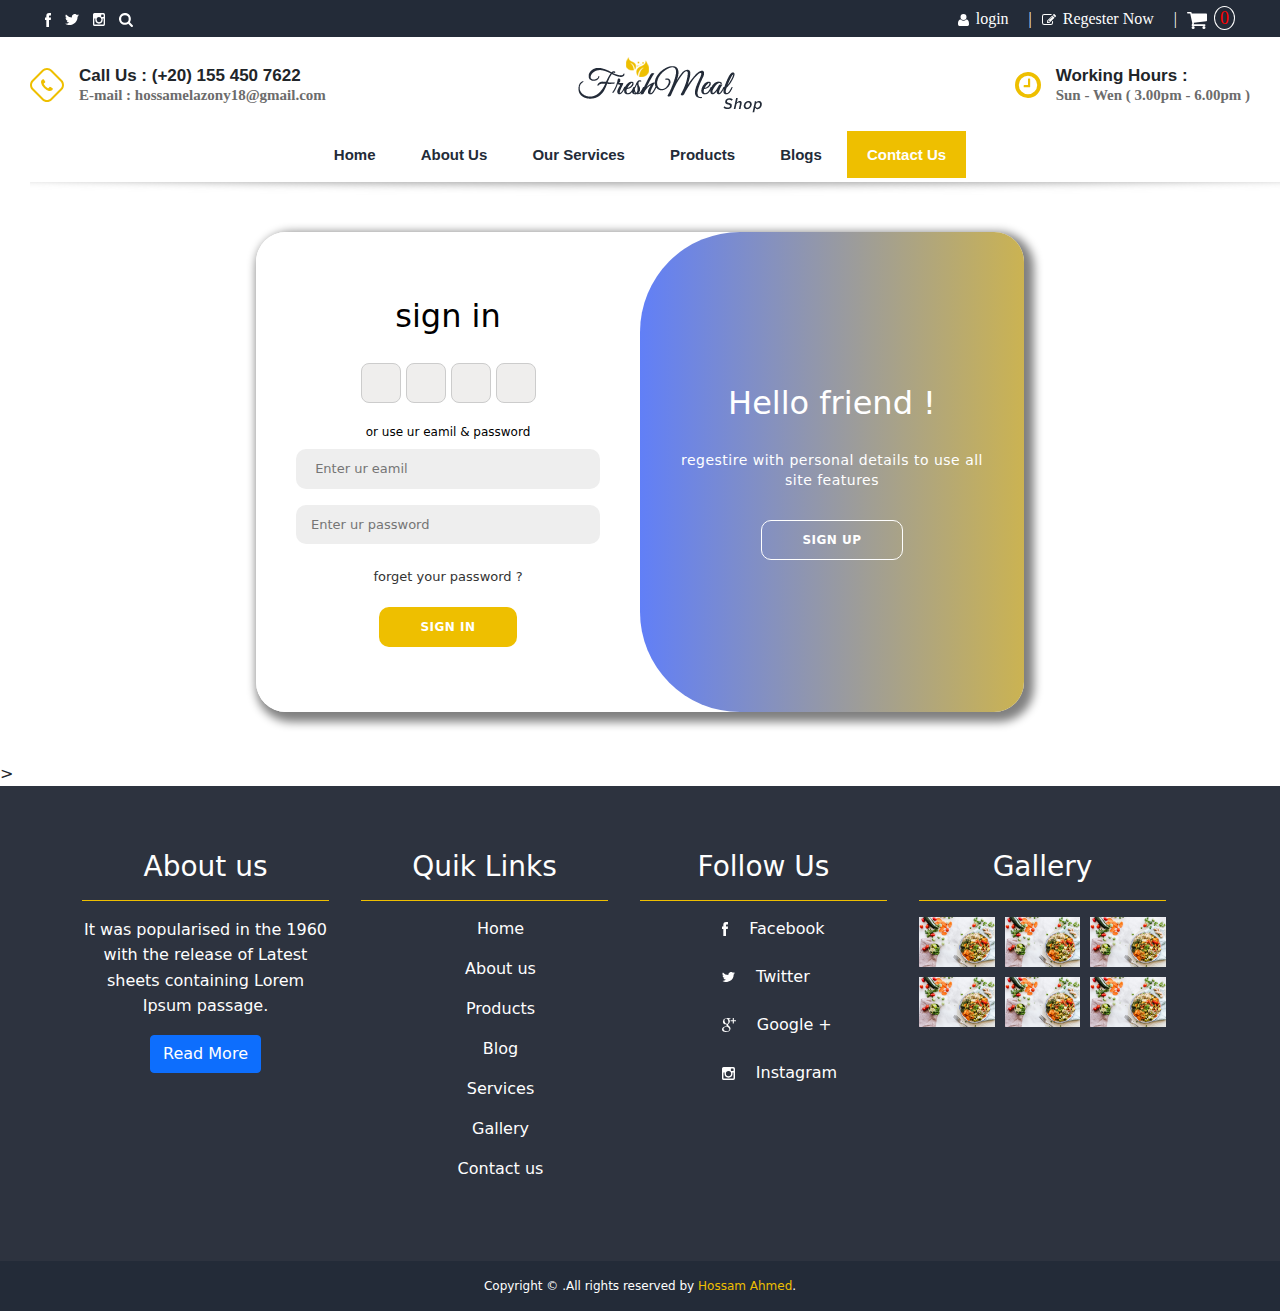
==== contact.html @ de55fddd "first commit" ====
<!DOCTYPE html>
<html lang="en">
<head>
    <meta charset="UTF-8">
    <meta name="viewport" content="width=device-width, initial-scale=1.0">
    <link rel="stylesheet" href="style.css">
    <link rel="stylesheet" href="bootstrap-5.0.2-dist/css/bootstrap.min.css">
    <link rel="stylesheet" href="fontawesome-free-6.4.0-web/css/all.min.css">
    <link rel="stylesheet" href="WOW/css/libs/animate.css">
    <link rel="icon" href="images/7.jpg">
    <title>Food Store</title>
</head>
<body>
    <!-- <div class="loader"></div> -->


<!-- ---//start navbar//---- -->
<nav class="">
    <div class="top_bar">
        <div class="countainer">
            <div class="icons">
                <a href="#" ><img src="icons/facebook.svg" alt=""></a>
                <a href="#" ><img src="icons/twitter.svg" alt=""></a>
                <a href="#" ><img src="icons/instagram.svg" alt=""></a>
                <a href="#" ><img src="icons/search.svg" alt=""></a>
            </div>
            <div class="auth">
                <div>
                    <img src="icons/user-icon.svg" alt="">
                    <a href="contact.html">login</a>
                </div>
                <span class="divider">|</span>
                <div>
                    <img src="icons/edit.svg" alt="">
                    <a href="contact.html">Regester Now</a>
                </div>
                <span class="divider">|</span>
                <div>
                    <img src="icons/cart.svg" class="fa-cart-shopping" style="width: 20px;" alt="">
                    <span class="coount" style="font-size: 18px;" href="#">0</span>
                </div>
            </div>
            <div class="togel_div">
                <i class="fa-solid fa-bars togller"></i>
            </div>
        </div>
    </div>
    
    <div class="down_bar ">

        <div class="top">
            <div class="countainer">
                <div class="contact">
                    <img src="icons/phone-2.svg" alt="">
                    <div>
                        <h5>Call Us : (+20) 155 450 7622</h5>
                        <h6>E-mail : hossamelazony18@gmail.com</h6>
                    </div>
                </div>
                <div class="branding">
                    <img src="icons/logo.svg" alt="">
                </div>
                <div class="time">
                    <img src="icons/clock.svg" alt="">
                    <div>
                        <h5>Working Hours :</h5>
                        <h6>Sun - Wen ( 3.00pm - 6.00pm ) </h6>
                    </div>
                </div>
            </div>
        </div>

        <div class="down magic_shaow">
            <div class="countainerrr">
                <div class="links">
                    <a href="index.html" class="">Home</a>
                    <a href="#about"class="" >About Us</a>
                    <a href="#services"class="" >Our Services</a>
                    <a href="products.html"class="" >Products</a>
                    <a href="#blogs"class="" >Blogs</a>
                    <a href="#contact_us"class="active" >Contact Us</a>
                </div>
            </div>
        </div>
    </div>


</nav>
<!-- ---//end navbar//---- -->
    


<!-- ---//end login//---- -->
<div class="container foorm">
    <div class="co_form">

        <div class="form_countainer sign_up">
            <form >
                <h2>creat account</h2>
                <div class="social_icons">
                    <a href="#"><i class="fa-brands fa-google-plus-g"></i></a>
                    <a href="#"><i class="fa-brands fa-facebook-f"></i></a>
                    <a href="#"><i class="fa-brands fa-github"></i></a>
                    <a href="#"><i class="fa-brands fa-linkedin-in"></i></a>
                </div>
                <span> or use ur eamil fo regestiration</span>
                <input type="text" placeholder="Enter ur name">
                <input type="email" placeholder=" Enter ur eamil">
                <input type="password" placeholder="Enter ur password">
                <button type="submit " class="oneee"> sign up</button>
            </form>
        </div>
    
        <div class="form_countainer sign_in">
            <form >
                <h2>sign in</h2>
                <div class="social_icons">
                    <a href="#"><i class="fa-brands fa-google-plus-g"></i></a>
                    <a href="#"><i class="fa-brands fa-facebook-f"></i></a>
                    <a href="#"><i class="fa-brands fa-github"></i></a>
                    <a href="#"><i class="fa-brands fa-linkedin-in"></i></a>
                </div>
                <span> or use ur eamil & password</span>
                <input type="email" placeholder=" Enter ur eamil">
                <input type="password" placeholder="Enter ur password">
                <a href="#">forget your password ?</a>
                <button type="submit " class="twooo"> sign in</button>
            </form>
        </div>
    
        <div class="toggel_countainer">
            <div class="toggel">
                <div class="toggel_panal left">
                    <h2>welcome back !</h2>
                    <p>Enter your personal details to use all site features</p>
                    <button class="hidden" id="login"> sigin in</button>
                </div>
                <div class="toggel_panal right">
                    <h2>Hello friend !</h2>
                    <p>regestire with personal details to use all site features</p>
                    <button class="hidden" id="regestire"> sign up</button>
                </div>
            </div>
        </div>
    
    </div>
</div>
>

<!-- ---//end login//---- -->
    
<!-- strat footer -->
<footer>
    <div class="container">
        <div class="box">
            <h3>About us</h3>
            <p>It was popularised in the 1960 with the release of Latest sheets containing Lorem Ipsum
                passage.</p>
            <button class="btn btn-primary">Read More</button>
        </div>
        <div class="box">
            <h3>Quik Links</h3>
            <ul>
                <li>
                    <a href="#">Home</a>
                </li>
                <li>
                    <a href="#">About us</a>
                </li>
                <li>
                    <a href="#">Products</a>
                </li>
                <li>
                    <a href="#">Blog</a>
                </li>
                <li>
                    <a href="#">Services</a>
                </li>
                <li>
                    <a href="#">Gallery</a>
                </li>
                <li>
                    <a href="#">Contact us</a>
                </li>

            </ul>
        </div>
        <div class="box">
            <h3>Follow Us</h3>
            <div>
                <ul>
                    <li>
                        <a href="https://www.facebook.com/codersgyan">
                            <img src="./icons/facebook.svg" alt="">
                            <span>Facebook</span>
                        </a>
                    </li>
                    <li>
                        <a href="https://twitter.com/CoderGyan">
                            <img src="./icons/twitter.svg" alt="">
                            <span>Twitter</span>
                        </a>
                    </li>
                    <li>
                        <a href="#">
                            <img src="./icons/google.svg" alt="">
                            <span>Google +</span>
                        </a>
                    </li>
                    <li>
                        <a href="https://www.instagram.com/codersgyan/">
                            <img src="./icons/instagram.svg" alt="">
                            <span>Instagram</span>
                        </a>
                    </li>
                </ul>
            </div>
        </div>
        <div class="box instagram-api">
            <h3>Gallery</h3>
            <div class="post-wrap">
                <div>
                    <img src="images/food-table.jpg" alt="">
                </div>
                <div>
                    <img src="images/food-table.jpg" alt="">
                </div>
                <div>
                    <img src="images/food-table.jpg" alt="">
                </div>
                <div>
                    <img src="images/food-table.jpg" alt="">
                </div>
                <div>
                    <img src="images/food-table.jpg" alt="">
                </div>
                <div>
                    <img src="images/food-table.jpg" alt="">
                </div>
            </div>
        </div>
    </div>
</footer>
<footer class="copyright">
    <div>
        Copyright © <span> </span> .All rights reserved by <a href="https://www.instagram.com/hosam_samoo1">Hossam Ahmed</a>.
    </div>
</footer>

<div class="to_top">
    <i class="fa-regular fa-circle-up"></i>
</div>

<!-- end footer -->





<!-- // start cart // -->
<div class="cart">
    <div class="jhjh">
        <i class="fa-regular fa-circle-xmark"></i>
        <h2> Cart Items</h2>
    </div>
    <div class="cart_product">
        ur cart is empty
    </div>
    <div class="last">
        <h5 >total</h5>
        <p>$0.00</p>
    </div>
</div>
<!-- // end cart // -->





<script src="main.js"></script>
<script src="bootstrap-5.0.2-dist/js/bootstrap.min.js"></script>
<script src="WOW/dist/wow.min.js"></script>
    <script>
        new WOW().init();

        // document.onreadystatechange= function(){
        // // setTimeout(() => {
        //     document.querySelector(".loader").style.display = "none"
        // // }, 5000);
        // }








    let co_form = document.querySelector(".co_form")
    let regestire = document.querySelector("#regestire")
    let login = document.querySelector("#login")

    regestire.onclick = function(){
        co_form.classList.add("active")
    }
    login.onclick = function(){
        co_form.classList.remove("active")
    }
    </script>
</body>
</html>
---- style.css ----
*{
    margin: 0;
    padding: 0;
    box-sizing: border-box;
}

:root{
    --primary: #EEBF00 ;
    --secondary: #232B38 ;
    --ternary: #6C6C6C ;
    --danger: #FE4545 ;
    --pure: #FEFEFE;
    --light: #F0F0F0 ;
    --heaven:#FFFFFF ;
    --footer: #2D333F;
}

.countainer{
    width: 100%;
    padding: 0 15px;
    margin: auto;
}

    @media (min-width:576px) {
        .top_products .countainer,
        .about .countainer{
            max-width: 540px;
        }
    }
    @media (min-width:768px) {
        .top_products .countainer,
        .about .countainer{
             max-width: 720px; 
        }
    }
    @media (min-width:992px) {
        .top_products .countainer,
        .about .countainer{
            max-width: 960px;
        }
    }
    @media (min-width:1200px) {
        .top_products .countainer,
        .about .countainer{
            max-width: 1150px;
        }
    }
body{
    overflow-x: hidden;
}
nav{
    margin-bottom: 0;
    position: sticky;
    top: 0;
    transition: 0.5s;
    z-index: 5000;
    border-radius: 0 0 20px 20px;
}
nav .top_bar{
    background-color: var(--secondary);
    color: var(--pure);
    font-family: "Raleway-semibolder";
    padding: 5px 30px;
    transition: 0.5s;

}
nav .top_bar .countainer{
    display: flex;
    align-items: center;
    justify-content: space-between;
}
nav .top_bar .countainer a,
nav .top_bar .countainer p{
    margin-right: 10px;
}
nav .top_bar .countainer .auth{
    display: flex;
    align-items: center;
    justify-content: space-between;
}
nav .top_bar .countainer .auth div:last-child img{
    cursor: pointer;
    transition: 0.5s;
}
nav .top_bar .countainer .auth div:last-child img:hover{
    color: var(--primary);
    transform: rotate(360deg);
}
nav .top_bar .auth .divider{
    padding: 0 10px;
}
nav .top_bar .auth div a{
    color: var(--pure);
    text-decoration: none;
    transition: 0.5s;
}
nav .top_bar .auth div span{
    text-decoration: none;
    transition: 0.5s;
    color: red;
    border: 1px solid white;
    padding: 1px 5px;
    border-radius: 50%;
}
/* nav .top_bar .auth div:hover, */
nav .top_bar .auth div{
    color: var(--pure);
    transition: 0.5s;
}
nav .top_bar .auth div:hover a,
nav .top_bar .auth div:hover span{
    color: var(--primary);
}
nav .top_bar .auth div:hover img{
    color: var(--primary);
}
nav .top_bar .auth div img{
    margin-right: 3px;
}
nav .down_bar{
    padding: 20px 0 0 0;
    transition: 0.5s;
    background-color: white;
    /* overflow-y: hidden; */
    /* background-color: var(--heaven); */
}
nav .down_bar .countainer{
    padding: 0 30px;
    display: flex;
    align-items: center;
    justify-content: space-between;
}
nav .down_bar .countainer .contact{
    display: flex;
    align-items: center;
    justify-content: center;
    gap: 15px;
}
nav .down_bar .countainer .contact h5,
nav .down_bar .countainer .time h5{
    font-family: 'Raleway', sans-serif;
    font-weight: bold;
    font-size: 17px;
    margin-bottom: 0;
}
nav .down_bar .countainer .contact h6,
nav .down_bar .countainer .time h6{
    font-family: 'Raleway';
    font-size: 15px;
    font-weight: 600;
    margin-bottom: 0;
    color: var(--ternary);
}
nav .down_bar .countainer .time{
    display: flex;
    align-items: center;
    justify-content: center;
    gap: 15px;
}
nav .down_bar .down{
    padding: 15px 30px;
    margin-top: 15px;
    transition: 0.5s;
}
nav .down_bar .down .countainerrr{
    display: flex;
    align-items: center;
    justify-content: center;
}
nav .down_bar .down .countainerrr .links a{
    text-decoration: none;
    color: var(--secondary);
    font-family: 'Raleway', sans-serif;
    font-size: 15px;
    font-weight: bold;
    padding: 15px 20px;
    transition: 0.5s ease;
    width: 100%;
}
nav .down_bar .down .countainerrr .links a.active,
nav .down_bar .down .countainerrr .links a:hover{
    background-color: var(--primary);
    color: var(--pure);
}
.magic_shaow{
    position: relative;
    background-color: var(--heaven);
    /* overflow-x: hidden; */
}
.magic_shaow::after{
    content: "";
    position: absolute;
    display: block;
    overflow: hidden;
    width: 100%;
    height: 70px;
    bottom: -22px;
    background-image: url(icons/shadow.svg);
    background-repeat: no-repeat;
    background-position: center;
    z-index: -1 ;
}
.magic_shaow-sm{
    position: relative;
    background-color: var(--heaven);
    /* overflow: hidden; */
}
.magic_shaow-sm::after{
    content: "";
    position: absolute;
    display: block;
    overflow: hidden;
    width: 100%;
    height: 70px;
    bottom: -25px;
    background-image: url(icons/shadow-sm.svg);
    background-repeat: no-repeat;
    background-position: center;
    z-index: -1 ;
}
.togel_div{
    display: none;
}
.togller{
    cursor: pointer;
    font-size: 25px;
    transition: 0.5s;
}
.togller.close{
    transform:rotate(90deg);
    -webkit-text-stroke: 0.5px  var(--primary);
    text-shadow: 1px 1px 15px rgb(232, 230, 230);
}

@media (max-width:992px){

}

@media (max-width:768px){
    .togel_div{
        display: block;
    }
    nav .down_bar .top .countainer .time{
        display: none;
    }
    nav .down_bar .down{
        height: 0; 
        opacity: 0;
        overflow: hidden;
        transform: translateY(100px);
        margin-top: 15px;
        transition: 0.5s;
    }
    nav .down_bar .down.toggell_links{
        height: 100%; 
        padding: 15px 30px;
        opacity: 1;
        overflow: visible;
        transform: translateY(0);
        transition: 0.5s;
        border-bottom: 3px dotted var(--primary);
    }
    nav .down_bar .down .countainerrr{
        display: block;
        text-align: center;
    }
    nav .down_bar .down .countainerrr .links{
        display: flex;
        flex-direction: column;
        align-items: center;
        justify-content: center;
    }
    nav .down_bar .down .countainerrr .links a{
        width: 100%;
        margin: auto;
    }
    .magic_shaow::after{
        background-image: none;
    }
}

@media (max-width : 490px) {
    nav .top_bar .icons{
        display: none;
    }
    nav .down_bar .top .countainer{
        flex-direction: column;
    }
    nav .down_bar .top .countainer .contact h5{
        font-size: 15px;
    }
    nav .down_bar .top .countainer .contact h6{
        font-size: 12px;
    }
    nav .down_bar .top .countainer .contact img{
        display: none;
    }
    nav .top_bar .auth .divider{
        padding: 0 5px;
    }
    @media (max-width : 410px) { 
    nav .top_bar{
        padding: 5px 15px;
    }
    @media (max-width : 360px) { 
    nav .top_bar{
        padding: 5px 2px;
    }
    }
    }
}

/* start header */
header{
    height: 380px;
    min-height: 380px;
    /* padding: 30px 0; */
    margin: 0;
    background-image: url(images/hero.png);
    background-repeat: no-repeat;
    background-position: 100% 100%; 
    background-size: cover;
    overflow: hidden; 
}
header .felxx{
    height: 100%;
    width: 100%;
    padding: 0 200px;
    display: flex;
    align-items: center;
    justify-content: space-around;
}
header .welcome {
    display: flex;
    align-items: center;
    justify-content: flex-start;
    gap: 10px;
}
header .welcome span{
    font-family: 'Raleway', sans-serif;
    font-weight: bold;
    font-style: italic;
    color: var(--secondary);
    
}
header h2{
    font-family: 'Raleway', sans-serif;
    font-weight: bolder;
    color: var(--secondary);
    font-size: 38px;
    margin-bottom: 5px;
    
}
header h2 span{
    color: var(--primary);
    
}
header p{
    font-family: 'Raleway', sans-serif;
    font-weight: 600;
    opacity: 0.5;
    line-height: 1.5;
    width: 62%;
    
}
header button{
    padding: 10px 13px;
    border-radius: 5px;
    border-color: transparent;
    outline: none;
    line-height: 0.8;
    font-size: 18px;
    cursor: pointer;
    transition: 0.5s;
}
header button.btn-primary{
    border-color: var(--primary) ;
    background-color: var(--primary);
    color: var(--heaven);
}
header button.btn-secondary{
    border-color: var(--secondary) ;
    background-color: var(--secondary);
    color: var(--heaven);
}
header button.btn-primary:hover{
    background-color: var(--heaven);
    color: var(--primary);
    border-color: var(--primary);
}
header button.btn-secondary:hover{
    background-color: var(--heaven);
    color: var(--secondary);
    border-color: var(--secondary);
}
header .header_image img{
    width: 300px;
}
header .header_image img{
    animation: top_and_down 2s linear infinite;
    
}
@keyframes top_and_down {
    50%{
        transform: translateY(-10px);
    }
    0%,100%{
        transform: translateY(0);

    }
}
/* end header */



@media (max-width:992px){

    header .felxx{
        padding: 0 15px ;
    }
}

@media (max-width:768px){
    header .felxx{
        padding: 0 15px ;
    }
    header .header_image img{
        width: 220px;
    }
    header h2{
        font-size: 35px;
        width: 100%;
    }

}

@media (max-width : 615px) {
    header .header_image img{
        width: 200px;
        animation: rightandleft 2s linear infinite;
    }
    @keyframes rightandleft {
        50%{
            transform: translateX(10px);
        }
        0%,100%{
            transform: translateX(0);

        }
    }

    header{
        
        padding: 50px 15px;
    }
    header .felxx{
        min-height: auto;
        width: auto;
        flex-direction: column;
        align-items: center;
        justify-content: center;
        gap: 30px;
    }
    header .flexx .welcome {
        font-size: 10px;
    }
    header h2{
        font-size: 25px;
        line-height: 0.9;
    }
    header p{
        font-size: 12px;
        line-height: 0.9;
    }
}



/* start section (top_products) */
section{
    padding: 65px 0;
}
section.top_products{
    background-color: var(--light);
    overflow-x: hidden;

}
section.top_products .slider{
    position: relative;
}



section h1{
    font-family: 'Raleway', sans-serif;
    font-weight: bold;
    text-align: center;
    position: relative;
    margin-bottom: 60px;
}
section h1::after{
    content: "";
    position: absolute;
    width: 100%;
    height: 30px;
    background-image: url(icons/hr.svg);
    background-repeat: no-repeat;
    background-position: center;
    right: 0;
    bottom: -40px;
}


section.top_products .food_card{
    background-color: var(--heaven);
    box-sizing: 5px;
    padding: 20px 0;
    box-shadow: rgba(0, 0, 0, 0.16) 0px 1px 4px;
    transition: 0.5s;
    border-radius: 5px;
    
}
section.top_products .food_card:hover{
    border-radius: 40px;
    box-shadow: orange 0px 0 20px, orange 0px 0 6px;
}
.product_image{
    display: flex;
    align-items: center;
    justify-content: center;

}
.product_image img{
    width: 80%;
    height: 200px;
    padding-bottom: 15px;
    object-fit: contain;
}
section.top_products .food_card hr{
    border: 1px solid var(--light);
    opacity: 0.8;
    margin: 15px auto;
}
section.top_products .food_card h2{
    font-family: 'Raleway', sans-serif;
    font-weight: bold;
    font-size: 23px;
    margin-bottom: 5px;
    text-align: center;
}
section.top_products .food_card .stars{
    display: flex;
    align-items: center;
    justify-content: center;
}
section.top_products .food_card .price{
    text-align: center;
    font-weight: bold;
    color: green;
}
section.top_products .food_card .price span{
    text-decoration:line-through;
    color: var(--danger);
}
 .btns{
    display: flex;
    align-items: center;
    justify-content: center;
    height: 30px;
    overflow: hidden;
    width: 100%;
}
 .btns button{
    position: relative;
    display: flex;
    height: 100%;
    align-items: center;
    justify-content: flex-start;
    border-radius: 5px;
    gap: 8px;
    font-family: 'Raleway', sans-serif;
    font-weight: bold;
    color: var(--secondary);
    background-color: var(--heaven);
    border: 2px solid var( --primary);
    width: 50%;
    font-size: 16px;
    transition: 0.5 ease;
    overflow: hidden;
}
 .btns button img{
    background-color: var(--primary);
    padding: 8px;
    height: 32px;
    
}
 .btns .test{
    position: absolute;
    width: 100%;
    height: 100%;
    left: 34px;
    background-color: var(--primary);
    z-index: -1;
    width: 0;
    transition: 0.5s;
    color: var(--light);
    display: flex;
    align-items: center;
    justify-content: flex-start;
    overflow: hidden;
    padding-left: 8px;
}
 .btns button:hover .test{
    z-index: 5;
    width: 100%;
}
 .btns button i{
    margin: 0;
    margin-left: 10px;
}
.controller{
    color: var(--primary);
}
.carousel-item{
    width: 40%;
}
.food_slider{
    display: flex;
    gap: 10px;
}
.slick-slide{
    margin: 0 27px;
}
.slick-list{
    margin: 0 -27px;
}
.slick-track{
    padding: 15px 0;
}
.slider-btn{
    width: 40px;
    height: 40px;
    border: none;
    border-radius: 5px;
    background-color: var(--primary);
    color: var(--light);
}
.slider-btn.prev-btn{
    position: absolute;
    left: 0;
    top: 50%;
    transform: translate(-80px , -50%);
    cursor: pointer;
    z-index: 6;

}
.slider-btn.next-btn{
    position: absolute;
    right: 0;
    top: 50%;
    transform: translate(80px , -50%);
    cursor: pointer;
    z-index: 6;
}
.magic_btnn{
    border: 3px solid black;
    font-style: italic;
    font-family: 'Raleway', sans-serif;
    font-weight: bold;
    position: relative;
    transition: 0.5s;
    

}

.magic_btnn::before{
    position: absolute;
    content: "";
    top: 50%;
    left: -30px;
    transform: translateY(-50%);
    background-color: var(--primary);
    height: 12px;
    width: 12px;
    border-radius: 50%;
}
.magic_btnn::after{
    position: absolute;
    content: "";
    top: 50%;
    right: -30px;
    transform: translateY(-50%);
    background-color: var(--primary);
    height: 12px;
    width: 12px;
    border-radius: 50%;
}

.magic_btnn:hover::after{
    z-index: -1;
    animation: rightmove 0.5s linear forwards;
    transition: 0.5s;

}
.magic_btnn:hover::before{
    z-index: -1;
    animation: leftmove 0.5s linear forwards;
    animation-duration: 0.5s;
    transition: 0.5s;
}
.magic_btnn:hover{
    letter-spacing:1.3px ;
    color: var(--light);
    border-color: var(--primary);
    background-color: var(--primary);
    transition-delay: 0.5s;
}
@keyframes rightmove {
    50%{
        right: 0;
        z-index: 1;
    }
    100%{
        right:0 ;
        width: 51%;
        height: 105%;
        border-radius: 0;
    }
}
@keyframes leftmove {
    50%{
        right: 0;
        z-index: 1;
    }
    100%{
        left:0 ;
        width: 51%;
        height: 105%;
        border-radius: 0;
    }
}
/* end section (top_products) */




@media (max-width:992px){
    .top_products .slider-btn{
        display:none!important;
    }
}

@media (max-width:768px){

}

@media (max-width : 615px) {

}




/* strat section (about) */

.about_wrap{
    display: flex;
    align-items: center;
    justify-content: space-between;
}

.about_wrap .left_about img{
    width: 85%;
}
.about_wrap .right_about{
    display: flex;
    align-items: flex-start;
    justify-content: flex-start;
    flex-direction: column;
    gap: 20px;
    width: 50%;
}
.about_wrap .right_about h2{
    font-family: 'Raleway', sans-serif;
    font-weight: bold;
    font-style:oblique;
    font-size: 25px;
    line-height: 1.2;
}
.about_wrap .right_about p{
    opacity: 0.8;
}
/* end section (about) */


@media (max-width:992px){

}

@media (max-width:768px){
.about_wrap{
    flex-direction: column;
    justify-content: center;
}
.about_wrap .right_about{
    width: auto;
    padding: 10px 15px;
}
}

@media (max-width : 615px) {

}




/* start section (services) */

.servcies{
    background-color: var(--light);
}
.servcies .services_wrap{
    padding-top: 60px;
}
.servcies .services_wrap{
    display: flex;
    align-items: center;
    justify-content: center;
    flex-wrap: wrap;
    gap: 30px;
}
.servcies .services_card{
    width: 30%;
    background-color: var(--heaven);
    padding: 30px 15px;
    text-align: center;
    position: relative;
    border-radius: 5px;
    padding-top: 60px;
    display: flex;
    align-items: center;
    justify-content: center;
    flex-direction: column;
    gap: 10px;
    transition: 0.5s;
    box-shadow: rgba(99, 99, 99, 0.2) 0px 2px 8px 0px;
}
.servcies .services_card:hover{
    border-radius: 20px;
    box-shadow: black 0px 1px 2px 0px, black 0px 1px 3px 1px;
}
.servcies .services_card:nth-child(2):hover{
    border-radius: 20px;
    box-shadow: var(--primary) 0px 1px 2px 0px, var(--primary) 0px 1px 3px 1px;
}
.servcies .services_card img{
    
    position: absolute;
    top: -45px;
    left: 50%;
    transform: translateX(-50%);
    transition: 0.5s;
}
.servcies .services_card:hover img{
    /* transform: rotate(90deg); */
    margin-top: -10px;
}
.servcies .services_card h2{
    font-family: 'Raleway', sans-serif;
    font-weight: bold;
    font-size: 25px;
}
.servcies .services_card p{
    opacity: 0.8;
}
.servcies .services_card:nth-child(2) img{
    color: var(--primary);
}
.btn-primary{
    background-color: var(--primary);
    border-color: var(--primary);
}
.btn-primary:hover{
    border-color: var(--primary);
    background-color:#f9d33b;
}
.text-primay{
    color: var(--primary);
}
/* end section (services) */


@media (max-width:992px){
    .servcies .services_card{
        width: auto;
    }
}

@media (max-width:768px){
    
}

@media (max-width : 615px) {

}





/* strat section (timer) */
.big_deal{
    background: linear-gradient(rgba(33,43,56,0.9),rgba(33,43,56,0.9)),url(images/food-table.jpg);
    background-position: center center;
    background-repeat: no-repeat;
    background-size: cover;
    background-attachment: fixed;
}
.big_deal .timer{
    display: flex;
    /* flex-wrap: wrap; */
    align-items: center;
    justify-content: center;
    gap: 30px;
}
.big_deal .timer div{
    background-color: var(--primary);
    display: flex;
    align-items: center;
    justify-content: center;
    flex-direction: column;
    color: var(--light);
    width: 150px;
    height: 150px;
    /* padding: 80px; */
    transition: all 0.5s ease;
    border-radius: 15px;
    cursor: pointer;
}
.big_deal .timer div:hover{
    border-radius: 0;
}
.big_deal .timer div span:first-child{
    font-family: 'Raleway', sans-serif;
    text-shadow: 1px 1px 3px var(--heaven);
    font-weight: bold;
    font-size: 30px;
}
.big_deal .timer div span:last-child{
    font-family: 'Raleway', sans-serif;
    /* font-weight: bold; */
    font-size: 25px;
    font-style: italic;
}

/* end section (timer) */




@media (max-width:992px){

}

@media (max-width:768px){
    .big_deal .timer{
        gap: 20px;
    }
    .big_deal .timer div{
        width: 100px;
        height: 100px;
    }
    .big_deal .timer div span:first-child{
        font-size: 25px;

    }
    .big_deal .timer div span:last-child{
        font-size: 17px
    }
}

@media (max-width : 615px) {
    .big_deal .timer{
        gap: 8px;
    }
    .big_deal .timer div{
        width: 80px;
        height: 80px;
    }
    .big_deal .timer div span:first-child{
        font-size: 20px;

    }
    .big_deal .timer div span:last-child{
        font-size: 12px
    }
}



/* strat section (blogs) */
.lattest_new{
    background-color: var(--light);
}
.blog_wrap.row >*{
    padding-right: 0;
    padding-left: 0;
}
.lattest_new .countainer{
    padding: 15px 50px;
}
.lattest_new .blog_wrap .blog_card div:first-child{
    width: 100%;
    overflow: hidden;
    transition: 0.5s;
}
.lattest_new .blog_wrap .blog_card img{
    width: 110%;
    padding: 0;
    transition: 0.5s;
}
.lattest_new .blog_wrap .blog_card img:hover{
    transform:scale(1.1);
    border-radius: 10px 10px 0 0;
    
}
.lattest_new .blog_wrap .blog_card div:first-child:hover {
    border-radius: 10px 10px 0 0;

}
.lattest_new .blog_wrap {
    display: flex;
    align-items: center;
    justify-content: center;
    gap: 20px;
}
.lattest_new .blog_wrap .blog_card {
    box-shadow: rgba(67, 71, 85, 0.27) 0px 0px 0.25em, rgba(90, 125, 188, 0.05) 0px 0.25em 1em;
    transition: 0.5s;
    background-color: var(--heaven);
}
.lattest_new .blog_wrap .blog_card:hover{
    box-shadow: var(--primary) 0px 0px 0.25em, var(--primary) 0px 0.25em 1em;
    border-radius: 10px;

}
.lattest_new .blog_wrap .blog_card .details{
    padding: 30px;
    display: flex;
    align-items: center;
    justify-content: center;
    flex-direction: column;
    gap: 10px;
}
.lattest_new .blog_wrap .blog_card .details .meta{
    display: flex;
    align-items: center;
    justify-content: space-between;
}
.lattest_new .blog_wrap .blog_card .details .meta span {
    font-style: italic;
    font-weight: 400;
    transition: 0.3s;
}
.lattest_new .blog_wrap .blog_card .details .meta span:hover{
    text-decoration: underline;
}
.lattest_new .blog_wrap .blog_card .details .meta span strong{
    text-decoration: underline black;
}
.lattest_new .blog_wrap .blog_card .details h2{
    font-family: 'Raleway', sans-serif;
    font-weight: bold;
    font-size: 25px;
}
.lattest_new .blog_wrap .blog_card:hover .details h2{
    color: var(--primary);
    transition: 0.5s;
}

.lattest_new .blog_wrap .blog_card .details p{
    opacity: 0.8;
}

/* end section (blogs) */


@media (max-width:1200px){
    .lattest_new .blog_wrap .blog_card .details .meta{
        flex-direction: column;
        align-items: flex-start;
        gap: 5px;
        /* font-size: 13px; */
    }
}
@media (max-width:992){
    .lattest_new .blog_wrap .blog_card .details .meta{
        flex-direction: column;
        align-items: flex-start;
        gap: 5px;
        /* font-size: 13px; */
    }
}

@media (max-width:768px){
    .lattest_new .countainer{
        padding: 15px 30px;
    }

    .lattest_new .blog_wrap .blog_card .details{
        padding: 15px;
    }
    .lattest_new .blog_wrap .blog_card .details .meta{
        flex-direction: column;
        align-items: flex-start;
        font-size: 13px;
    }
    .lattest_new .blog_wrap .blog_card .details h2{
        font-size: 20px;
    }

}

@media (max-width : 615px) {
    .lattest_new .countainer{
        padding: 15px 60px;
    }

}



/* start section (subscribe) */

.input_group{
    position: relative;
}
.input_group input{
    padding: 10px 10px;
}
.btn-outline-secondary{
    background-color: var(--primary);
    color: var(--heaven);
    position: absolute;
    right: 5px;
    top: 50%;
    transform: translate(0 , -50%);
}
.subscribe{
    background-color: var(--primary);
    padding: 50px 60px;
}
.subscribe .countainer{
    display: flex;
    align-items: center;
    justify-content: space-between;
}
.subscribe .countainer div img{
    width: 500px;
}
.subscribe .countainer .details{
    width: 50%;
}
.subscribe .countainer div h2{
    font-family: 'Raleway', sans-serif;
    font-weight: bold;
    font-size: 30px;
}
/* end section (subscribe) */



@media (max-width:992px){
    .subscribe{
        padding: 50px 30px;
    }
    .subscribe .countainer div img{
        width: 400px;
    }
}

@media (max-width:768px){
    .subscribe{
        padding: 50px 20px;
    }
    .subscribe .countainer div img{
        width: 300px;
    }
    .subscribe .countainer div h2{
        font-size: 25px;
    }
    .subscribe .countainer div p{
        font-size: 14px;
    }
}
@media (max-width:680px){
    .subscribe .countainer{
        flex-direction: column;
        justify-content: center;
    }
    .subscribe{
        padding: 50px 50px;
    }
    .subscribe .countainer div img{
        width: 100%;
    }
    .subscribe .countainer .details{
        width: 100%;
    }
}

@media (max-width : 615px) {

}




/* start section (contact us) */
.contact_us{
    display: flex;
    padding-top: 0;
    padding-bottom: 0;
}
.contact_us .right , 
.contact_us .maps {
    width: 50%;
}
.contact_us .right {
    padding: 50px 0;
    display: flex;
    align-items: center;
    justify-content: center;
    flex-direction: column;
    gap: 20px;
}
.contact_us .right .contact_info {
    /* padding: 50px 0; */
    display: flex;
    align-items: flex-start;
    justify-content: center;
    flex-direction: column;
    gap: 20px;
}
.contact_us .contact_info div{
    display: flex;
    align-items: center;
    justify-content: flex-start;
    gap: 15px;
}
.contact_us .contact_info div div:nth-child(2){
    display: flex;
    align-items: flex-start;
    justify-content: flex-start;
    flex-direction: column;
    gap: 0;
}
.contact_us .contact_info div div:nth-child(2) span:first-child{
    font-family: 'Raleway', sans-serif;
    font-weight: bold;
}
.contact_us .contact_info div div:nth-child(2) span:nth-child(2){
    font-style: italic;
}
/* end section (contact us) */

@media (max-width:680px){
    .contact_us{
        flex-direction: column;
    }   
    .contact_us .right{
        width: 100%;
    }
    .contact_us .maps{
        width: 100%;
        height: 200px;
    }


}
/* strat footer */

footer{
    background:var(--footer);
    padding:4rem 0;
}
footer .container{
    display:flex;
    color:var(--pure);
}

footer .box{
    flex:1;
    margin-right:2rem;
    text-align:center;
}

footer .instagram-api img{
    width:100%;
    height:100%;
    object-fit: cover;
}
footer .instagram-api .post-wrap{
    display:flex;
    flex-wrap:wrap;
    justify-content:space-between;
}
footer .instagram-api .post-wrap > div{
    width: calc(1/3*100% - (1 - 1/3)*10px);
    margin-bottom:10px;
}
footer .box ul{
    list-style-type: none;
}
footer .box ul li a{
    color:var(--pure);
    text-decoration: none;
    transition: all .3s ease;
    -webkit-transition: all .3s ease;
    -moz-transition: all .3s ease;
    -ms-transition: all .3s ease;
    -o-transition: all .3s ease;
}
footer .box ul li a:hover{
    color:var(--primary);
}
footer .box h3{
    border-bottom:1px solid var(--primary);
    padding-bottom:1rem;
    margin-bottom:1rem;
}

footer .box p{
    line-height: 1.6;
    margin-bottom:1rem;
}
footer .box ul li{
    margin-bottom:1rem;
}
footer .box:nth-child(3) > div {
    display:flex;
    justify-content: center;
}
footer .box:nth-child(3){
    text-align: left;
}
footer .box:nth-child(3) h3{
    text-align: center;
}
footer .box:nth-child(3) > div img{
    margin-right:1rem;
}
footer .box:nth-child(3) ul li{
    margin-bottom:1.5rem;
}

footer.copyright{
    padding:1rem 0;
    background: var(--secondary);
    color:var(--pure);
    text-align: center;
    font-size: 0.75rem;
}
footer.copyright a{
    color:var(--primary);
    text-decoration: none;
}
/* end footer */








@media (max-width:992px){
    footer .instagram-api .post-wrap > div{
        width:calc(1/2*100% - (1 - 1/3)*10px);
    }
}

@media (max-width:768px){
    footer .container{
        flex-direction: column;
    }
    footer .box{
        text-align: left;
        margin-right:0;
        margin-bottom:3rem;
    }
    footer .box:nth-child(3) h3{
        text-align:left;
    }
    footer .box:nth-child(3) > div{
        display:block;
    }
}












.product{
    padding: 50px ;
    width: 100%;
    background:linear-gradient(var(--heaven) , var(--light) ,  var(--light) ,  var(--light));
    display: flex;
    align-items: center;
    justify-content: center;
    flex-direction: column;
    gap: 20px;
}
.countainer h1{
    text-align: center;
    padding: 20px auto;
    font-family: 'Raleway', sans-serif;
    font-weight: bold;
    font-style: oblique;
    text-align: center;
    position: relative;
    margin-bottom: 60px;
}
.countainer h1::after{
    content: "";
    position: absolute;
    width: 100%;
    height: 30px;
    background-image: url(icons/hr.svg);
    background-repeat: no-repeat;
    background-position: center;
    right: 0;
    bottom: -40px;
}
.product .cardd{
    width: 320px;
    /* height: 350px; */
    margin: 5px;
    border: 1px solid transparent;
    transition: 0.5s;
    box-shadow: rgba(99, 99, 99, 0.2) 0px 2px 8px 0px;
    border-radius: 5px;
}
.product .cardd:hover{
    box-shadow: var(--primary) 0px 2px 4px 0px, var(--primary) 0px 2px 16px 0px;
    border-radius: 20px;
}
.product .cardd:hover h5{
    color: var(--primary);
    font-weight: bold;
    transition: 0.5s;
}
.product .cardd:hover p{
    color: green;
    font-weight: bold;
    transition: 0.5s;
}
.product .cardd:hover button{
    background-color: var(--primary);
    border-color: transparent;
    
    transition: 0.5s;
}
.product .cardd:hover button:hover{
    background-color: #f3d457;
    letter-spacing: 1.5px;
    border: 2px solid orange;
    border-radius: 10px;
}
.product .roww{
   display: flex;
   align-items: center;
   justify-content: center;
   gap: 20px;
   flex-wrap: wrap;
    
}
.product .roww img{
    width: 100%;
    height: 250px;
}
.product .cardd div:first-child{
    width: 100%;
    overflow: hidden;
    transition: 0.5s;
}
.product .cardd img{
    width: 110%;
    padding: 0;
    transition: 0.5s;
}
.product .cardd img:hover{
    transform:scale(1.1);
    border-radius: 20px 20px 0 0;
    
}
.product .cardd div:first-child:hover {
    border-radius: 20px 20px 0 0;

}
.product .btns span{
    color: black;
}
.product .roww button{
    width: 100%;
    border-width: 2px;
}
.product .roww button:hover{
    background-color: #444;
}
.product .roww .cardd-body{
    text-align: center;
}





@media (max-width:992px){

}

@media (max-width:768px){
    
}

@media (max-width : 490px) {
    .product .cardd{
        width: 80%;
    }
}



body.open .cart{
    right: 0;
}

.cart{
    position: fixed;
    padding: 10px 8px;
    bottom: 0;
    right: -400px;
    width: 400px;
    height: 100vh;
    background-color: var(--secondary);
    color: #fff;
    border-radius: 10px 0 0 10px ;
    border-left: 2px solid var(--primary);
    border-top: 2px solid var(--primary);
    text-align: center;
    z-index: 6000;
    transition: 0.5s;
    overflow-y: scroll;

}
.cart .jhjh{
    position: sticky;
    top: 0;
    }
.cart .fa-circle-xmark{
    position: absolute;
    top: 5px;
    left: 5px;
    cursor: pointer;
    font-size: 20px;

}
.cart .last{
    position: absolute;
    bottom: 0;
    display: flex;
    align-items: center;
    justify-content: space-around;
    position: relative;
    padding: 5px;
    border-top: 1px solid #fff ;
}
/* .cart .last:after{
    position: absolute;
    content: "";

} */


.cart_product .append{
    display: flex;
    align-items: center;
    justify-content: space-between;
    padding: 5px 10px;
    margin: 5px auto;
    background-color: #555;
    /* gap: 30px; */

}
.cart_product img{
    width: 80px;
    height: 80px;
    border-radius: 50%;
    border: 2px solid transparent;
    outline: 2px solid green;
}
.cart_product .details_one{
    display: flex;
    align-items: center;
    justify-content: center;
    gap: 15px;
    /* margin-right: 100px; */
    text-align: left;
}
.cart_product .details_one div{
    display: flex;
    flex-direction: column;
    gap: 0;
}
.cart_product .details_one div p:nth-child(1){
    font-style: italic;
    font-size: 20px;
    color: beige;
}
.cart_product .details_one div p:nth-child(2){
    color: rgb(0, 248, 0);
}
.cart_product .details_two{
    display: flex;
    align-items: center;
    justify-content: center;
    gap: 20px;
}
.cart_product .details_two div {
    display: flex;
    align-items: center;
    justify-content: center;
    gap: 8px;
}
.cart_product .details_two div button{
    border: 1px solid #fff;
    outline: none;
    border-radius: 50%;
    background-color: #000;
    color: #fff;
    width: 25px;
    height: 25px;
    display: flex;
    align-items: center;
    justify-content: center;
    transition: 0.5s;
}
.cart_product .details_two div button:hover{
    background-color: #333;
}
.cart_product .details_two div span{
    font-size: 18px;
}

.cart_product .details_two i{
    color: rgb(215, 70, 70);
    margin-right: 5px;
    font-size: 20px;
    cursor: pointer;
}

@media (max-width:768px){
    
}

@media (max-width : 415px) {
    .cart{
        width: 350px;
    }
}


.blur{
    position: fixed;
    height: 100vh;
    width: 100%;
    background-color: rgba(0, 0, 0, 0.632);
    z-index: 1000;

}
.popup_box{
    position: fixed;
    top: 50%;
    left: 50%;
    transform: translate(-50%,-50%);
    width: 400px;
    height: 250px;
    background-color: var(--heaven);
    /* backdrop-filter:blur(5px); */
    z-index: 1001;
    box-shadow: 5px 5px 10px 0 gray;
    border-radius: 10px;
    padding: 20px;
    border: 2px solid rgb(4, 255, 4);
    color: black;
    /* position: relative; */
}
.popup_box h3{
    text-align: center;
    font-family:system-ui, -apple-system, BlinkMacSystemFont, 'Segoe UI', Roboto, Oxygen, Ubuntu, Cantarell, 'Open Sans', 'Helvetica Neue', sans-serif;
    font-size: 25px;
    margin-top: 10px;
}
.popup_box h3 span{ 
    color: rgb(0, 255, 0);
    font-weight: bold;
    font-style: italic;
}
.popup_box img{
    width: 90px;
    height: 90px;
    border-radius: 50%;
    margin: auto;
    position: absolute;
    bottom: 30px;
    left: 39%;
    animation: test 1s linear;
    /* transform: 0.5s; */
} 
@keyframes test {
    0%{
        transform: rotate(360deg);
        /* transform: scale(0); */
        opacity: 0;
        color: black;
    }
    100%{
        transform: rotate(0);   
        /* transform: scale(1); */
        opacity: 1;
        background-color: gold;

    }
}
.popup_box h6{
    position: absolute;
    left: 5px;
    top: 5px;
    width: 25px;
    height: 25px;
    display: flex;
    align-items: center;
    justify-content: center;
    background-color: brown;
    color: #fff;
    border: 1px solid #000;
    cursor: pointer;
    border-radius: 50%;

}
@media (max-width : 415px) {
    .popup_box{
        width: 350px;
    }
    .popup_box h3{
        font-size: 18px;
    }
}


.loader{
    width: 100%;
    height: 100vh;
    background: #000 url(images/loder3.gif);
    /* background-size: 80%; */
    background-repeat: no-repeat;
    background-position: center center;
    position: fixed;
    z-index: 1000000;
}




.foorm{
    padding: 50px;
    display: flex;
    align-items: center;
    justify-content: center;

}

.co_form{
    background-color: #fff;
    color: black;
    border-radius: 30px;
    box-shadow: 5px 5px 10px 5px gray;
    position: relative;
    overflow: hidden;
    width: 768px;
    max-width: 100%;
    min-height: 480px;  

}

.co_form p{
    font-size: 14px;
    line-height: 20px;
    letter-spacing: 0.5px;
    margin: 20px 0;
}
.co_form span{
    font-size: 12px;
}
.co_form a{
    text-decoration: none;
    color: #333;
    font-size: 13px;
    margin: 15px 0 10px;
}
.co_form button{
    background-color: #EEBF00;
    /* background: linear-gradient(toright , rgb(40, 124, 233) , #cbb352); */
    /* background: transparent; */
    font-weight: bold;
    padding:  10px 40px;
    border: 1px solid transparent;
    border-radius: 10px;
    outline: none;
    text-transform: uppercase;
    letter-spacing: 0.5px;
    color: #fff;
    cursor: pointer;
    font-size: 12px;
    margin-top: 10px;
}
.co_form .oneee{
    background-color:  rgb(40, 124, 233) ;
}
.co_form .twooo{
    background-color: #EEBF00;
}
.co_form .hidden{
    background-color: transparent;
    border-color: #fff;
}
.co_form form{
    background-color: #fff;
    display: flex;
    align-items: center;
    justify-content: center;
    flex-direction: column;
    padding: 0 40px;
    height: 100%;
}
.co_form input{
    background-color: #eee;
    border: none;
    outline: none;
    width: 100%;
    padding: 10px 15px;
    margin: 8px 0;
    font-size: 13px;
    border-radius: 10px;
}
.form_countainer{
    position: absolute;
    top: 0;
    height: 100%;
    transition: 0.5s ease-in-out;
}
.sign_in{
    left: 0;
    width: 50%;
    z-index: 2;
}
.countainer.active .sign_in{
    transform: translateX(100%);
}
.sign_up{
    left: 0;
    width: 50%;
    opacity: 0;
    z-index: 1;
}
.co_form.active .sign_up{
    transform: translateX(100%);
    opacity: 1;
    z-index: 5;
    animation: move 0.5s ;
}
@keyframes move {
    0% , 49.99%{
        opacity: 0;
        z-index: 1;
    }
    50% , 100%{
        opacity: 1;
        z-index: 5;
    }
}
.social_icons{
    margin: 20px 0;
    display: flex;
    align-items: center;
    justify-content: center;
    flex-wrap: wrap;
    gap: 5px;
}
.social_icons a{
    border-radius: 20%;
    border: 1px solid #ccc;
    background-color: rgb(239, 238, 237);
    display: flex;
    align-items: center;
    justify-content: center;
    width: 40px;
    height: 40px ;
    margin: 0;
}

.toggel_countainer{
    position: absolute;
    top: 0;
    left: 50%;
    width: 50%;
    height: 100%;
    overflow: hidden;
    transition: 0.5s ease-in-out;
    z-index: 1000;
    border-radius: 100px 0 0 100px;
}
.co_form.active .toggel_countainer{
    transform: translateX(-100%);
    border-radius: 0 100px  100px 0;

}
.toggel{
    background-color:var(--primary) ;
    height: 100%;
    background: linear-gradient(to right , rgb(81, 140, 218) , rgb(97, 127, 247) , #cbb352);
    /* background-image: url(images/salad-table.jpg); */
    background-position: center;
    background-repeat: no-repeat;
    background-size: cover;
    background-attachment: fixed;
    color: #fff;
    position: relative;
    left: -100%;
    height: 100%;
    width: 200%;
    transform: translateX(0);
    transition: 0.5s ease-in-out;
}
.co_form.active .toggel{
    transform: translateX(50%);
}
.toggel_panal{
    position: absolute;
    width: 50%;
    height: 100%;
    display: flex;
    align-items: center;
    justify-content: center;
    flex-direction: column;
    padding: 0 30px;
    text-align: center;
    top: 0;
    transform: translateX(0);
    transition: 0.5s ease-in-out;

}
.toggel_panal.left{
    transform: translateX(-200%);
}
.co_form.active .toggel_panal.left{
    transform: translateX(0);
}
.toggel_panal.right{
    transform: translateX(0);
    right: 0;
}
.co_form.active .toggel_panal.right{
    transform: translateX(200%);
}



.to_top{
    position: fixed;
    bottom: 25px;
    left: 30px;
    cursor: pointer;
    font-size: 30px;
    color: var(--primary);
    padding: 2px 8px;
    background-color: transparent;
    border-radius: 50% 50% ;
    transition: 0.5s;
    display: none;
}
.to_top:hover{
    color: var(--heaven);
    background-color: var(--primary);
    transform: rotate(360deg);

}
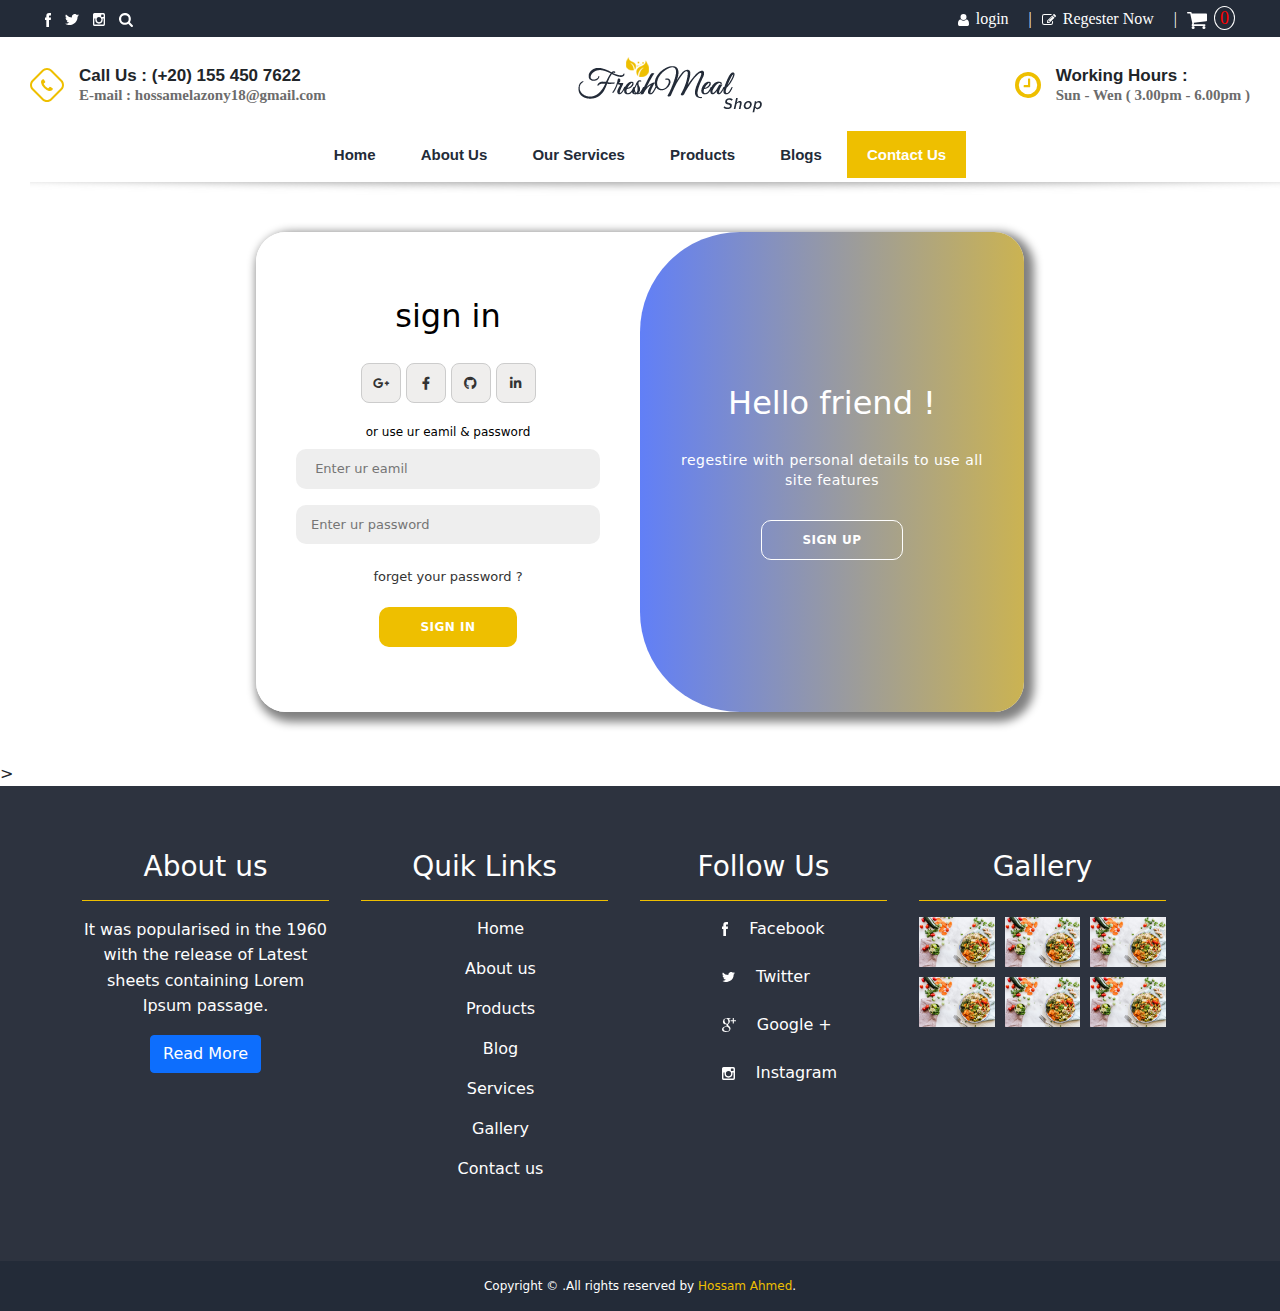
==== commit 04bf0ca4: "lets see" ====
--- a/contact.html
+++ b/contact.html
@@ -306,6 +306,23 @@
     login.onclick = function(){
         co_form.classList.remove("active")
     }
+
+var to_top =document.querySelector(".to_top");
+document.onscroll =function(){
+if(window.scrollY > 300){
+$(".to_top").show(2000)
+}else{
+$(".to_top").hide(1000)
+
+}
+}
+to_top.onclick = function(){
+window.scrollTo({
+top:0,
+behavior:"smooth",
+})
+}
+
     </script>
 </body>
 </html>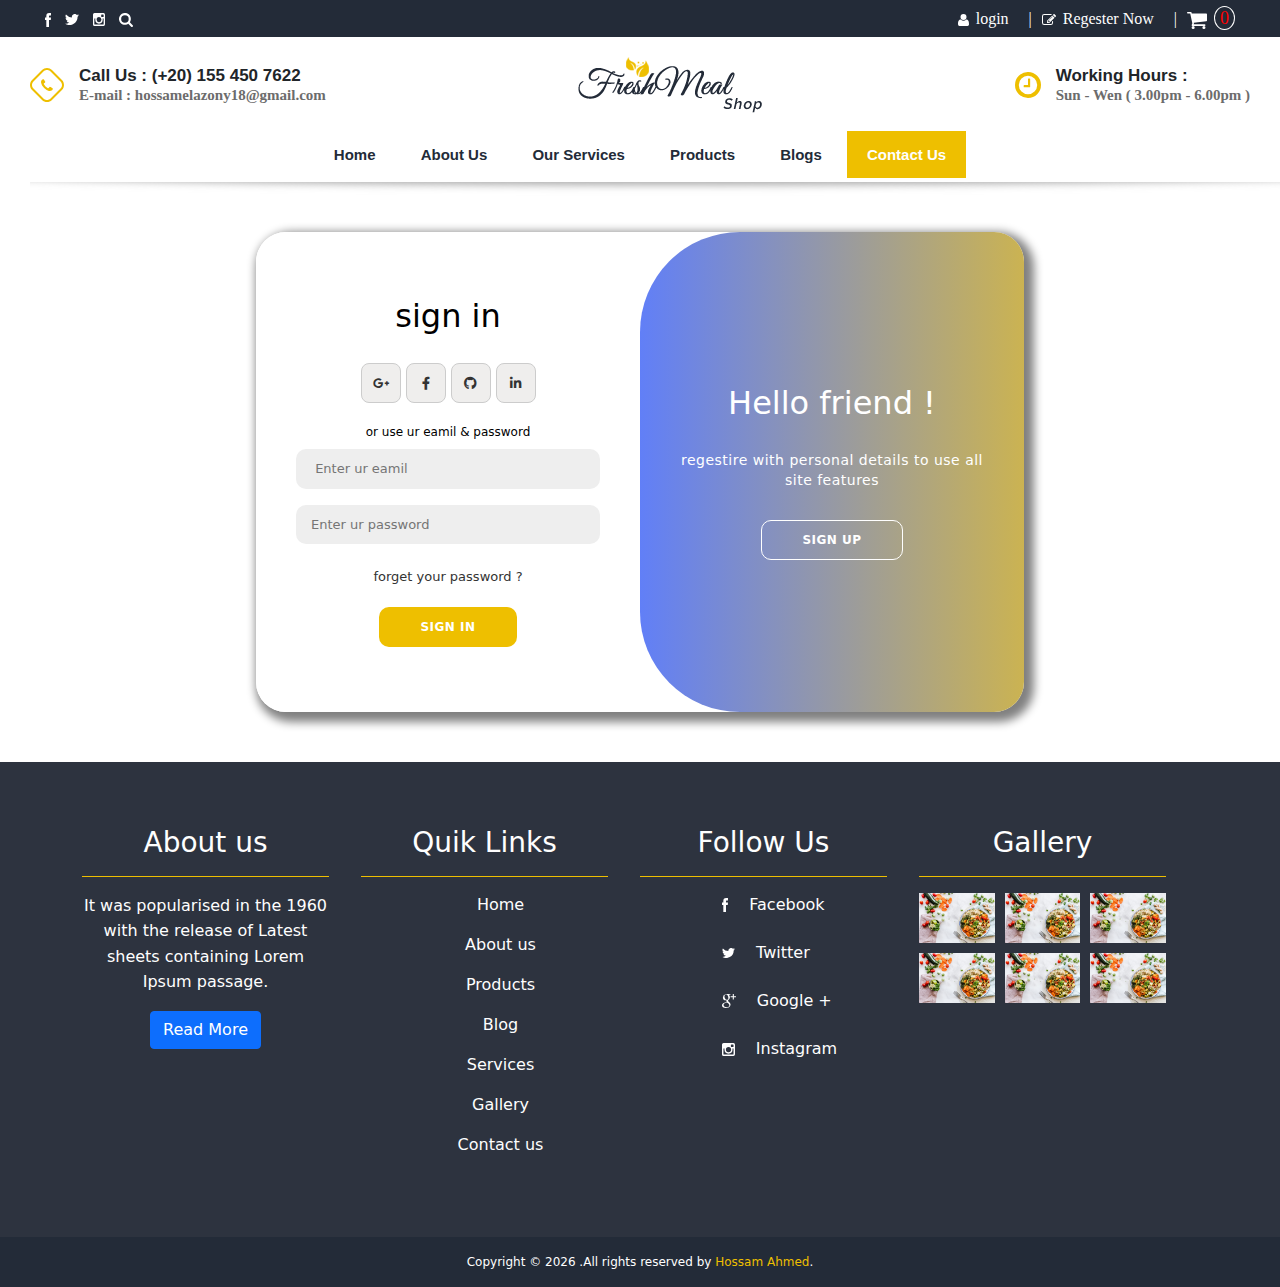
==== commit d9812864: "finally" ====
--- a/contact.html
+++ b/contact.html
@@ -145,7 +145,7 @@
     
     </div>
 </div>
->
+
 
 <!-- ---//end login//---- -->
     
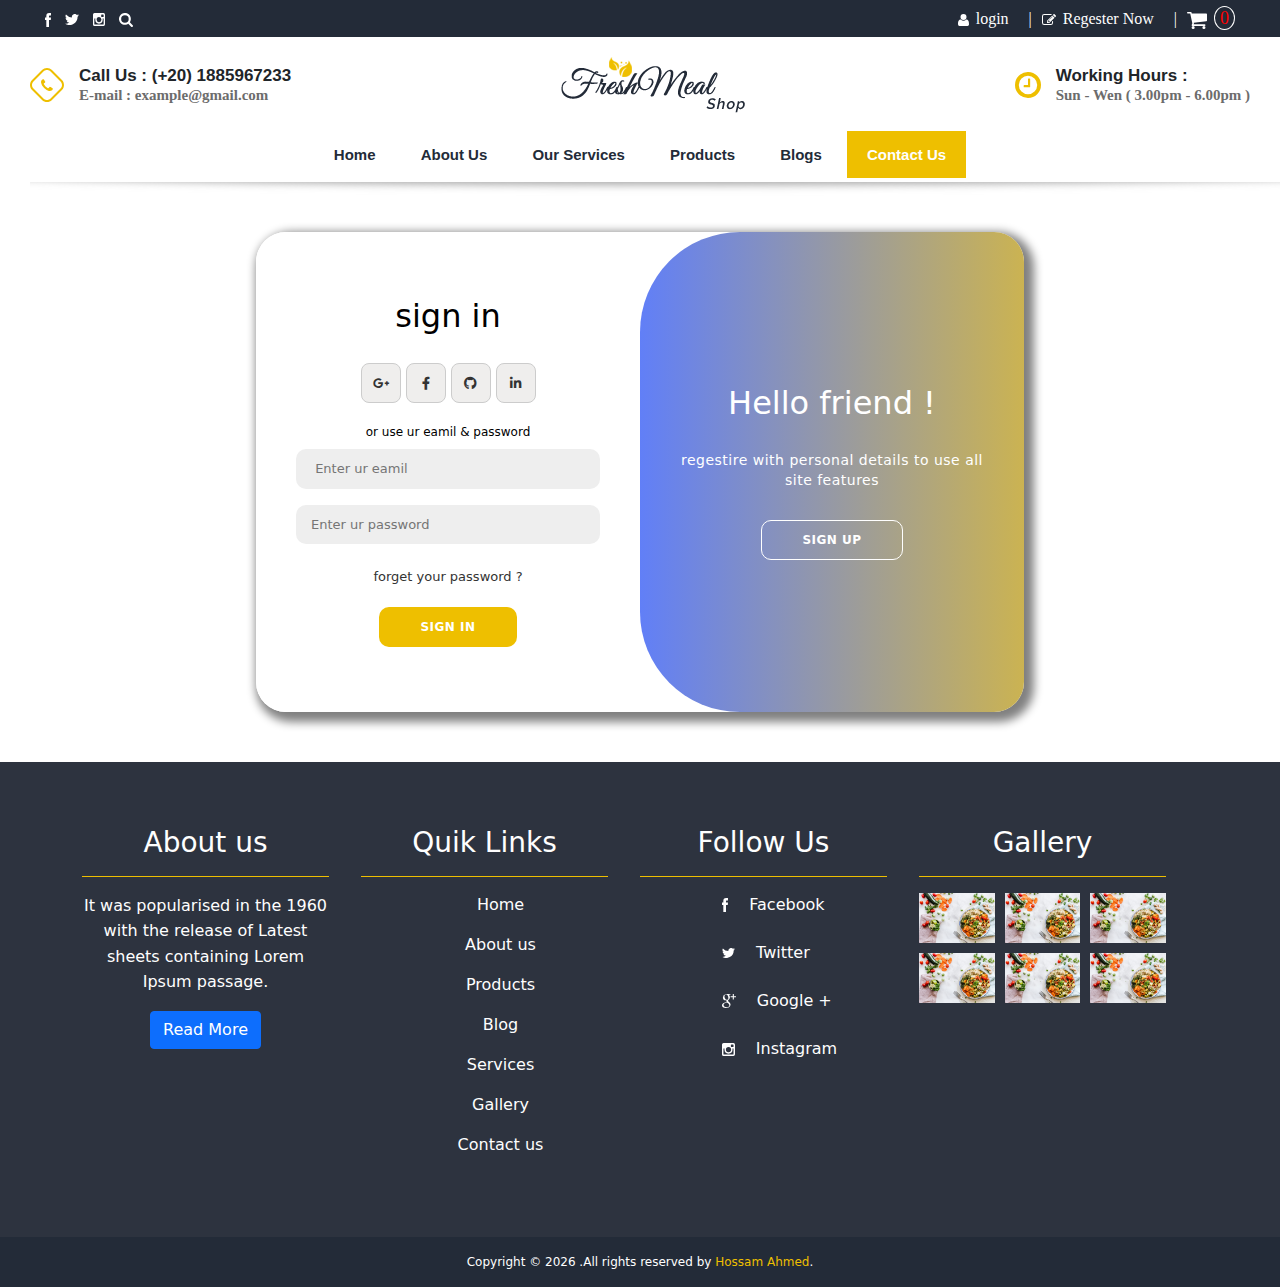
==== commit 499c70b2: "just now" ====
--- a/contact.html
+++ b/contact.html
@@ -7,7 +7,7 @@
     <link rel="stylesheet" href="bootstrap-5.0.2-dist/css/bootstrap.min.css">
     <link rel="stylesheet" href="fontawesome-free-6.4.0-web/css/all.min.css">
     <link rel="stylesheet" href="WOW/css/libs/animate.css">
-    <link rel="icon" href="images/7.jpg">
+    <link rel="icon" href="images/vegies.png">
     <title>Food Store</title>
 </head>
 <body>
@@ -53,8 +53,8 @@
                 <div class="contact">
                     <img src="icons/phone-2.svg" alt="">
                     <div>
-                        <h5>Call Us : (+20) 155 450 7622</h5>
-                        <h6>E-mail : hossamelazony18@gmail.com</h6>
+                        <h5>Call Us : (+20) 1885967233</h5>
+                        <h6>E-mail : example@gmail.com</h6>
                     </div>
                 </div>
                 <div class="branding">
--- a/style.css
+++ b/style.css
@@ -1529,12 +1529,24 @@
 }
 
 @media (max-width:768px){
-    
-}
-
-@media (max-width : 490px) {
+
+    .roww{
+        padding: 0 ;
+    }
     .product .cardd{
-        width: 80%;
+        width: 70%;
+    }
+}
+
+@media (max-width : 600px) {
+    .product{
+        padding: 0 10px;
+    }
+    .roww{
+        padding: 0 ;
+    }
+    .product .cardd{
+        width: 100%;
     }
 }
 
